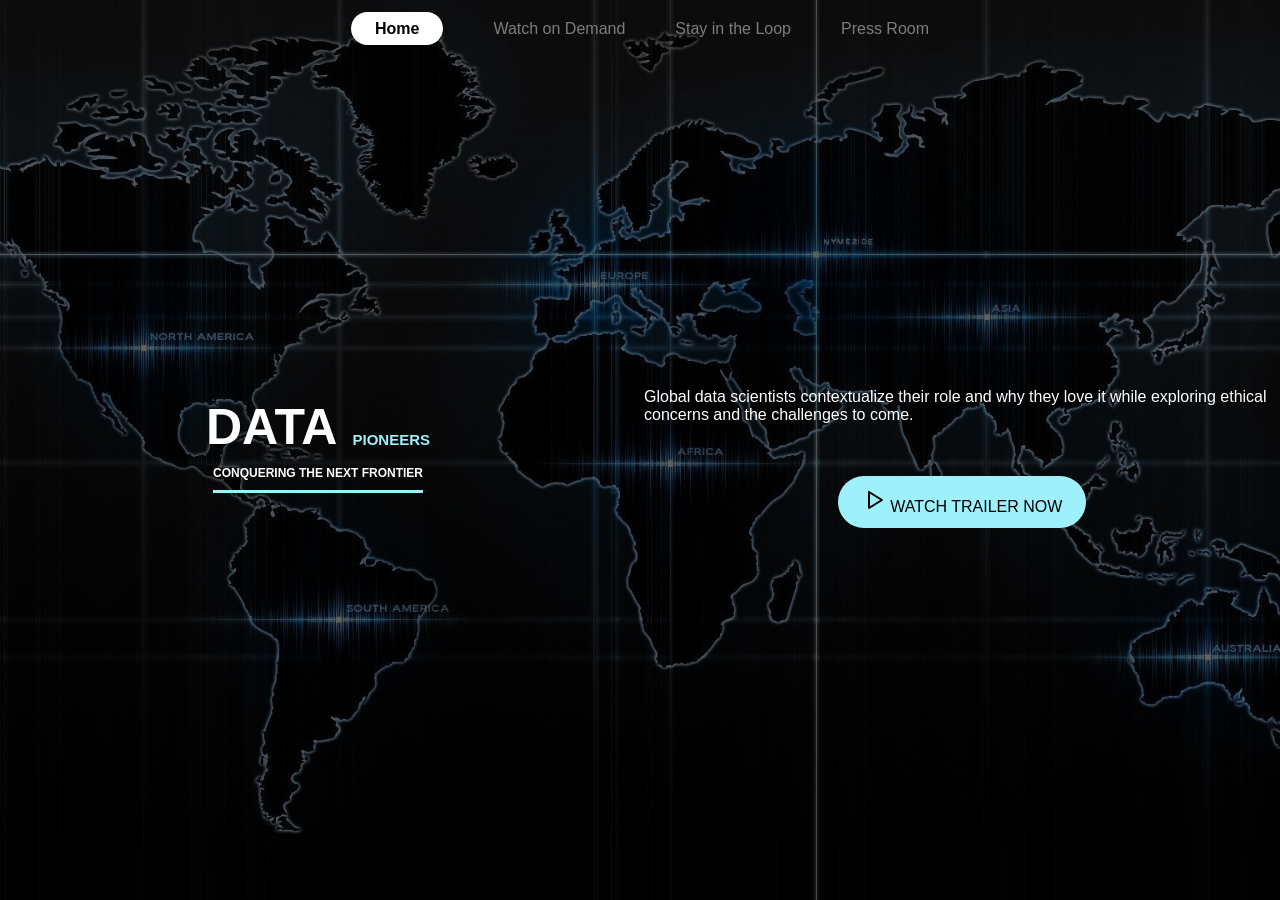
==== index.html @ 1783698a "feat: Se avanzo en el proyecto de edwar priera pagina" ====
<!DOCTYPE html>
<html lang="en">
<head>
    <meta charset="UTF-8">
    <meta name="viewport" content="width=device-width, initial-scale=1.0">
    <title>Data Science Pioneers</title>
    <link rel="stylesheet" href="/styles/variables.css">
    <link rel="stylesheet" href="/styles/components/navbar.css">
    <link rel="stylesheet" href="/styles/components/hero.css">
</head>
<body>

    
    <div class="navbar-container"></div>
    <div class="hero-container"></div>
    
    
</body>
<script src="/js/components/navbar.js"></script>
<script src="/js/components/hero.js"></script>
</html>
---- styles/variables.css ----
:root{
    /* Primary color */
    --primary-950: #4DB100;
    --primary-900: #55b40c;
    --primary-800: #67bc26;
    --primary-700: #79c43f;
    --primary-600: #8bcc59;
    --primary-500: #9dd472;
    --primary-400: #aedb8c;
    --primary-300: #C0E3A5;
    --primary-200: #D2EBBF;
    --primary-100: #EAF3D8;
    --primary-50: #F6FBF2;

    /*Secundary color*/
    --secundary-950: #FED638;
    --secundary-900: #FED841;
    --secundary-800: #FEDC55;
    --secundary-700: #FEE069;
    --secundary-600: #FEE47D;
    --secundary-500: #FEE891;
    --secundary-400: #FEECA5;
    --secundary-300: #FEF0B9;
    --secundary-200: #FEF4CD;
    --secundary-100: #FEF8E1;
    --secundary-50: #FEFCF5;

    /*Tertiary-2 color*/
    --tertiary-950: #50E5F9;
    --tertiary-900: #58E6F9;
    --tertiary-800: #6AE8F9;
    --tertiary-700: #7BEBFA;
    --tertiary-600: #8DEEFB;
    --tertiary-500: #9EF0FB;
    --tertiary-400: #B0F3FC;
    --tertiary-300: #C1F5FC;
    --tertiary-200: #D3F8FD;
    --tertiary-100: #E4FBFE;
    --tertiary-50: #F6FDFE;

    /*Basic color*/
    --white: #fff;
    --black: #000;
    --gray-950: #1010;
    --gray-900: #262626;
    --gray-800: #3B3B3B;
    --gray-700: #515151;
    --gray-600: #676767;
    --gray-500: #7D7D7D;
    --gray-400: #929292;
    --gray-300: #A8A8A8;
    --gray-200: #BEBEBE;
    --gray-100: #D4D4D4;
    --gray-50: #E9E9E9;

    /*Font-family*/
    --main-font: Helvetica, Arial, sans-serif;

    /*Font-size*/
    --fs-xxxxl: 8.0rem; /*Ultra grande*/
    --fs-xxxl: 6.4rem; /*Súper grande*/
    --fs-xxl: 4.8rem; /*Extra grande*/
    --fs-xl: 4.0rem; /*Muy grande*/
    --fs-lg: 3.2rem; /*h1*/
    --fs-md: 2.4rem; /*Titulo*/
    --fs-sm: 2.0rem; /*Subtitulo*/
    --fs-xs: 1.6rem; /*Base*/
    --fs-xxs: 1.4rem; /*Texto de apoyo*/
    --fs-xxxs: 1.2rem; /*Texto de apoyo 2*/
    --fs-xxxxs: 0.8rem; /*Label*/
}

/* Globals*/
html{
    margin: 0;
    box-sizing: border-box;
    font-size: 62.5%;
}
*, *:before, *:after {
    box-sizing: inherit;
}

body{
    font-size: 1.6rem;
    font-family: var(--main-font);
    margin: 0 0;
}
---- styles/components/navbar.css ----
/*===============================*/
            /* Navbar */
/*===============================*/
/* styles/components/navbar.css */

.navbar {
    position: absolute;  
    width: 100%; 
    padding: 20px 0;
    z-index: 1000;
}

.navbar__list {
    list-style: none;
    display: flex;
    justify-content: center; 
    flex-direction: column;
    align-items: center;
    gap: 40px; 
    margin: 0;
    padding: 0 0;
    
}

.navbar__link {
    color: var(--gray-500);
    text-decoration: none;
    font-size: var(--fs-xs);
    font-family: var(--main-font);
}

@media (width > 768px) {
    .navbar__list {
        flex-direction: row; 
        justify-content: center;
        gap: 50px;
    }
    
    .navbar__link {
        font-size: var(--fs-xs); 
    }
    .navbar__link.active {
    background-color:var(--white);
    color: var(--black);
    border-radius: 40px;
    font-weight: bold;
    padding: 8px 24px;
}

}
.navbar__link.active {
    background-color:var(--white);
    border-radius: 40px;
    color: var(--black);
    font-weight: bold;
    padding: 8px 24px;
}
---- styles/components/hero.css ----
.hero-container {
    background-image: url(/assets/images/img-hero.jpg);
    background-position: center;
    background-size: cover;
    height: 100vh; 
    position: relative;
}

.hero {
    align-items: center;
    justify-content: center;
    flex-direction: column;
    position: absolute;
    background-color: rgba(0, 0, 0, 0.6); 
    width: 100%;
    height: 100vh;
    
    /* PARA PARTIR LA WEB */
    display: grid;
    grid-template-rows: 1fr;
    grid-template-columns: repeat(2, 1fr);
    gap: 8px;
}

.hero__button:hover{
    cursor: pointer;
}

/* ESTO ES PARA EL TITULO  */

.hero__content {
    display: flex;
    flex-direction: row;
    flex-direction: column;
    align-items: center;
    text-align: center;
}

.hero__content-right {
    display: flex;
    flex-direction: column;
    align-items: center;
    gap: 20px;
    color: var(--white);
}
.hero__title {
    font-size: 5rem; 
    font-weight: bold;
    color: var(--white);
    display: flex;
    align-items:center;
    gap: 15px;
    padding: 0;
    margin: 0;
}

.hero__pioneers {
    color: var(--tertiary-500); 
    font-size: 1.5rem;
    margin-top: 25px;
}

.hero__subtitle {
    border-bottom: solid var(--tertiary-500);
    padding-bottom: 10px;
    font-size: var(--fs-xxxs);
    color: var(--white);
}
.hero__button{
    border: none;
    border-radius: 100px;
    margin-bottom: 1px;
    border-radius: 400px;
    color: var(--black);

    /* Estilos*/

    background-color: var(--tertiary-500);
    padding: 12px 24px;
    border-radius: 66px;
    text-transform: uppercase;
    
}

.play-icon{
    align-items: center;
    text-align: center;

}
@media (width > 768px) {
    .hero__button{
        width: auto;
    }
}
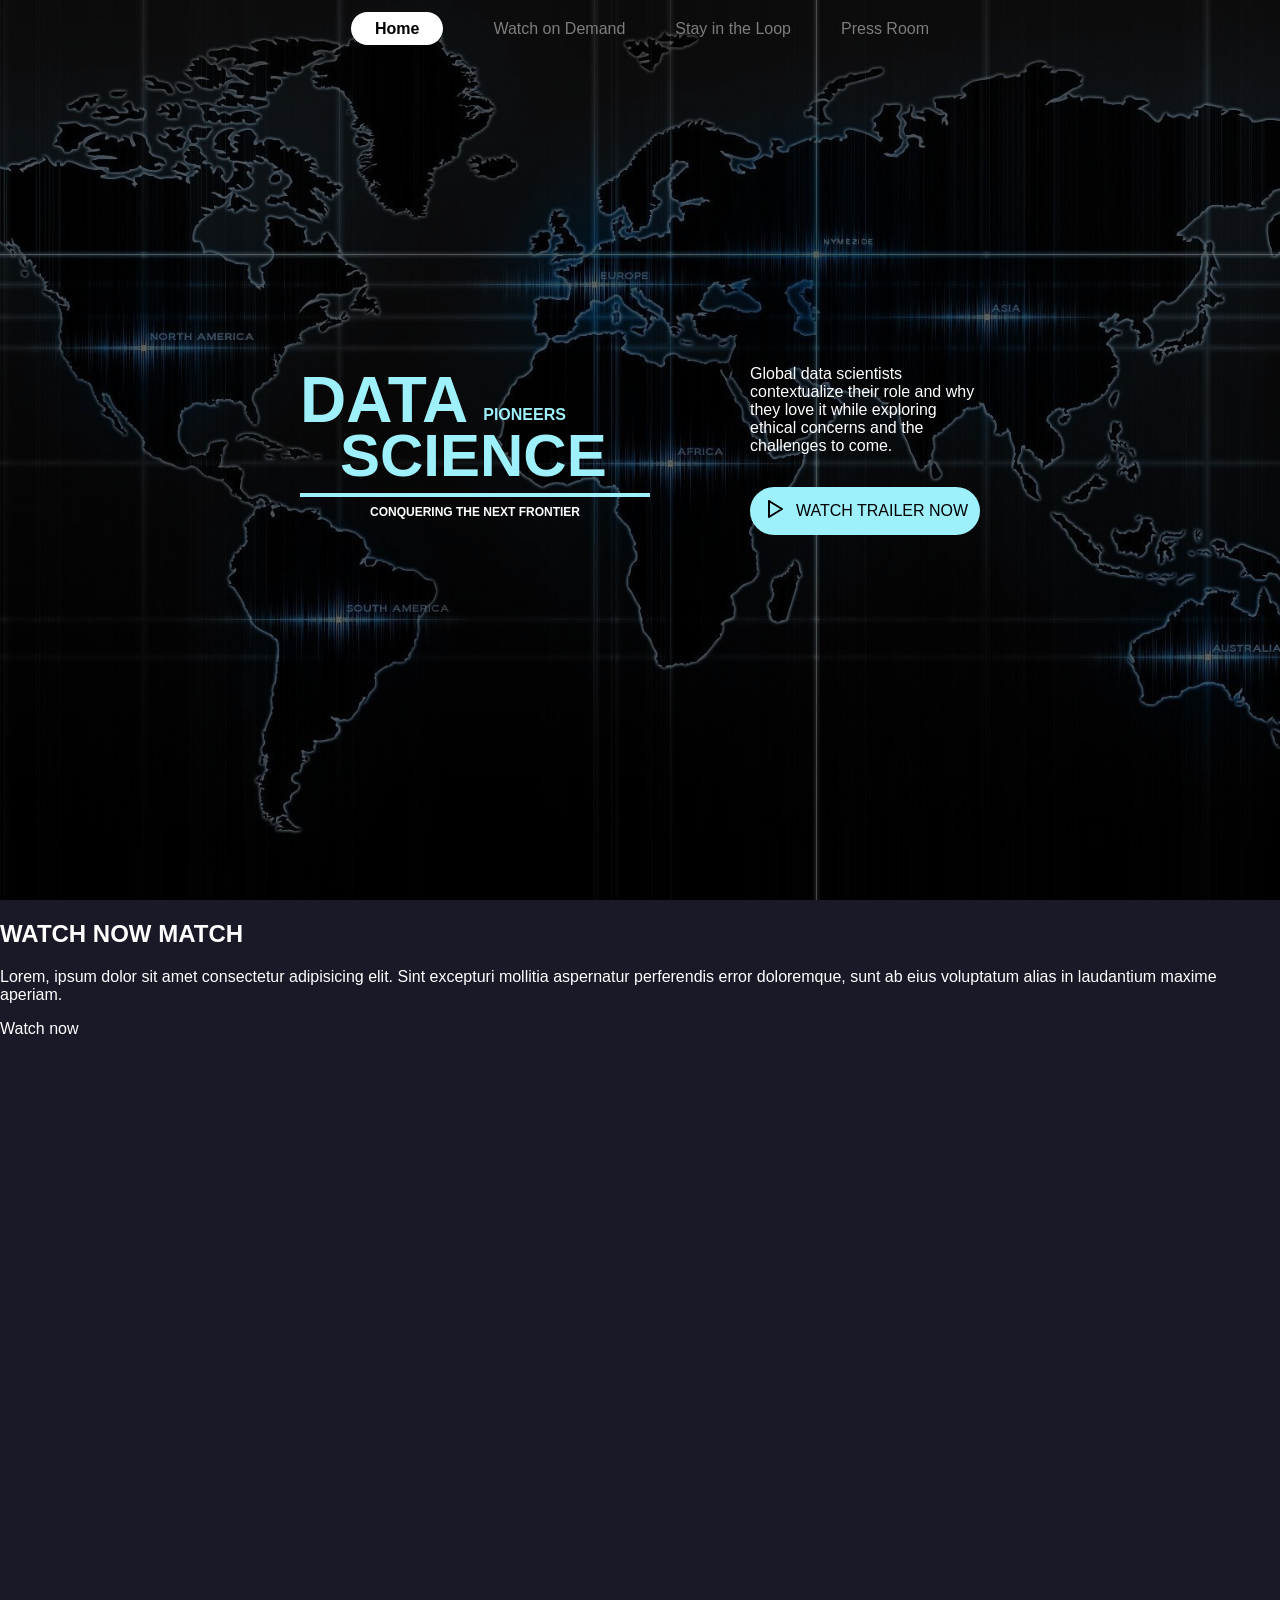
==== commit 31294d69: "feat: Llegamos a la segunda seccion vamuss" ====
--- a/index.html
+++ b/index.html
@@ -7,15 +7,18 @@
     <link rel="stylesheet" href="/styles/variables.css">
     <link rel="stylesheet" href="/styles/components/navbar.css">
     <link rel="stylesheet" href="/styles/components/hero.css">
+    <link rel="stylesheet" href="/styles/components/main.css">
 </head>
 <body>
 
     
     <div class="navbar-container"></div>
     <div class="hero-container"></div>
+    <div class="main-container"></div>
     
     
 </body>
 <script src="/js/components/navbar.js"></script>
 <script src="/js/components/hero.js"></script>
+<script src="/js/components/main.js"></script>
 </html>
--- a/styles/components/hero.css
+++ b/styles/components/hero.css
@@ -5,90 +5,106 @@
     height: 100vh; 
     position: relative;
 }
-
 .hero {
     align-items: center;
     justify-content: center;
     flex-direction: column;
     position: absolute;
-    background-color: rgba(0, 0, 0, 0.6); 
+    background-color: rgba(0 0 0 / 60%); 
     width: 100%;
     height: 100vh;
+    
     
     /* PARA PARTIR LA WEB */
     display: grid;
     grid-template-rows: 1fr;
     grid-template-columns: repeat(2, 1fr);
-    gap: 8px;
+
+}
+
+/* ESTO ES PARA EL TITULO  */
+
+.hero__content {
+    display: flex;
+    flex-direction: column;
+    align-items: flex-start; 
+    text-align: left;
+    line-height: 0.9;
+}
+.hero__title {
+    display: flex;
+    align-items:center;
+    gap: 15px;
+    margin: 0;
+    
+    
+    font-weight: 900;
+    font-size: var(--fs-xxxl); 
+    color: var(--tertiary-500); 
+    
+}
+
+.hero__pioneers {
+    color: var(--tertiary-500); 
+    font-size: var(--fs-xs);
+    margin-top: 30px;
+    
+}
+
+.hero__science{
+    font-size: 6rem;
+    font-weight: 900;
+    color: var(--tertiary-500);
+    margin: 0;
+    padding: 0;
+    padding-left: 40px;
+    
+}
+
+.hero__subtitle {
+    border-top: 4px solid var(--tertiary-500); 
+    padding-top: 10px;
+    width: 350px; 
+    font-size: var(--fs-xxxs);
+    color: var(--white);
+    text-transform: uppercase;
+    text-align: center;
+}
+    
+    
+
+.hero__content-right {
+    display: flex;
+    flex-direction: column;
+
+    color: var(--white);
+}
+
+.hero__button{
+    border-radius: 400px;
+    color: var(--black);
+    background-color: var(--tertiary-500);
+    padding: 10px;
+    text-transform: uppercase;
+    
+    /* Acomodar el boton  */
+    display: flex;
+    align-items: center;
+    justify-content: center;
+    gap: 10px;
 }
 
 .hero__button:hover{
     cursor: pointer;
 }
 
-/* ESTO ES PARA EL TITULO  */
-
-.hero__content {
-    display: flex;
-    flex-direction: row;
-    flex-direction: column;
-    align-items: center;
-    text-align: center;
-}
-
-.hero__content-right {
-    display: flex;
-    flex-direction: column;
-    align-items: center;
-    gap: 20px;
-    color: var(--white);
-}
-.hero__title {
-    font-size: 5rem; 
-    font-weight: bold;
-    color: var(--white);
-    display: flex;
-    align-items:center;
-    gap: 15px;
-    padding: 0;
-    margin: 0;
-}
-
-.hero__pioneers {
-    color: var(--tertiary-500); 
-    font-size: 1.5rem;
-    margin-top: 25px;
-}
-
-.hero__subtitle {
-    border-bottom: solid var(--tertiary-500);
-    padding-bottom: 10px;
-    font-size: var(--fs-xxxs);
-    color: var(--white);
-}
-.hero__button{
-    border: none;
-    border-radius: 100px;
-    margin-bottom: 1px;
-    border-radius: 400px;
-    color: var(--black);
-
-    /* Estilos*/
-
-    background-color: var(--tertiary-500);
-    padding: 12px 24px;
-    border-radius: 66px;
-    text-transform: uppercase;
-    
-}
-
-.play-icon{
-    align-items: center;
-    text-align: center;
-
-}
 @media (width > 768px) {
     .hero__button{
         width: auto;
     }
-}   +    .hero{
+        padding: 0 300px;
+        gap: 100px;
+    }
+}   
+
--- a/styles/components/main.css
+++ b/styles/components/main.css
@@ -0,0 +1,6 @@
+.main-info {
+    background-color: #191928;
+    color: var(--white);
+    height: 100vh; 
+    display: flex;
+}
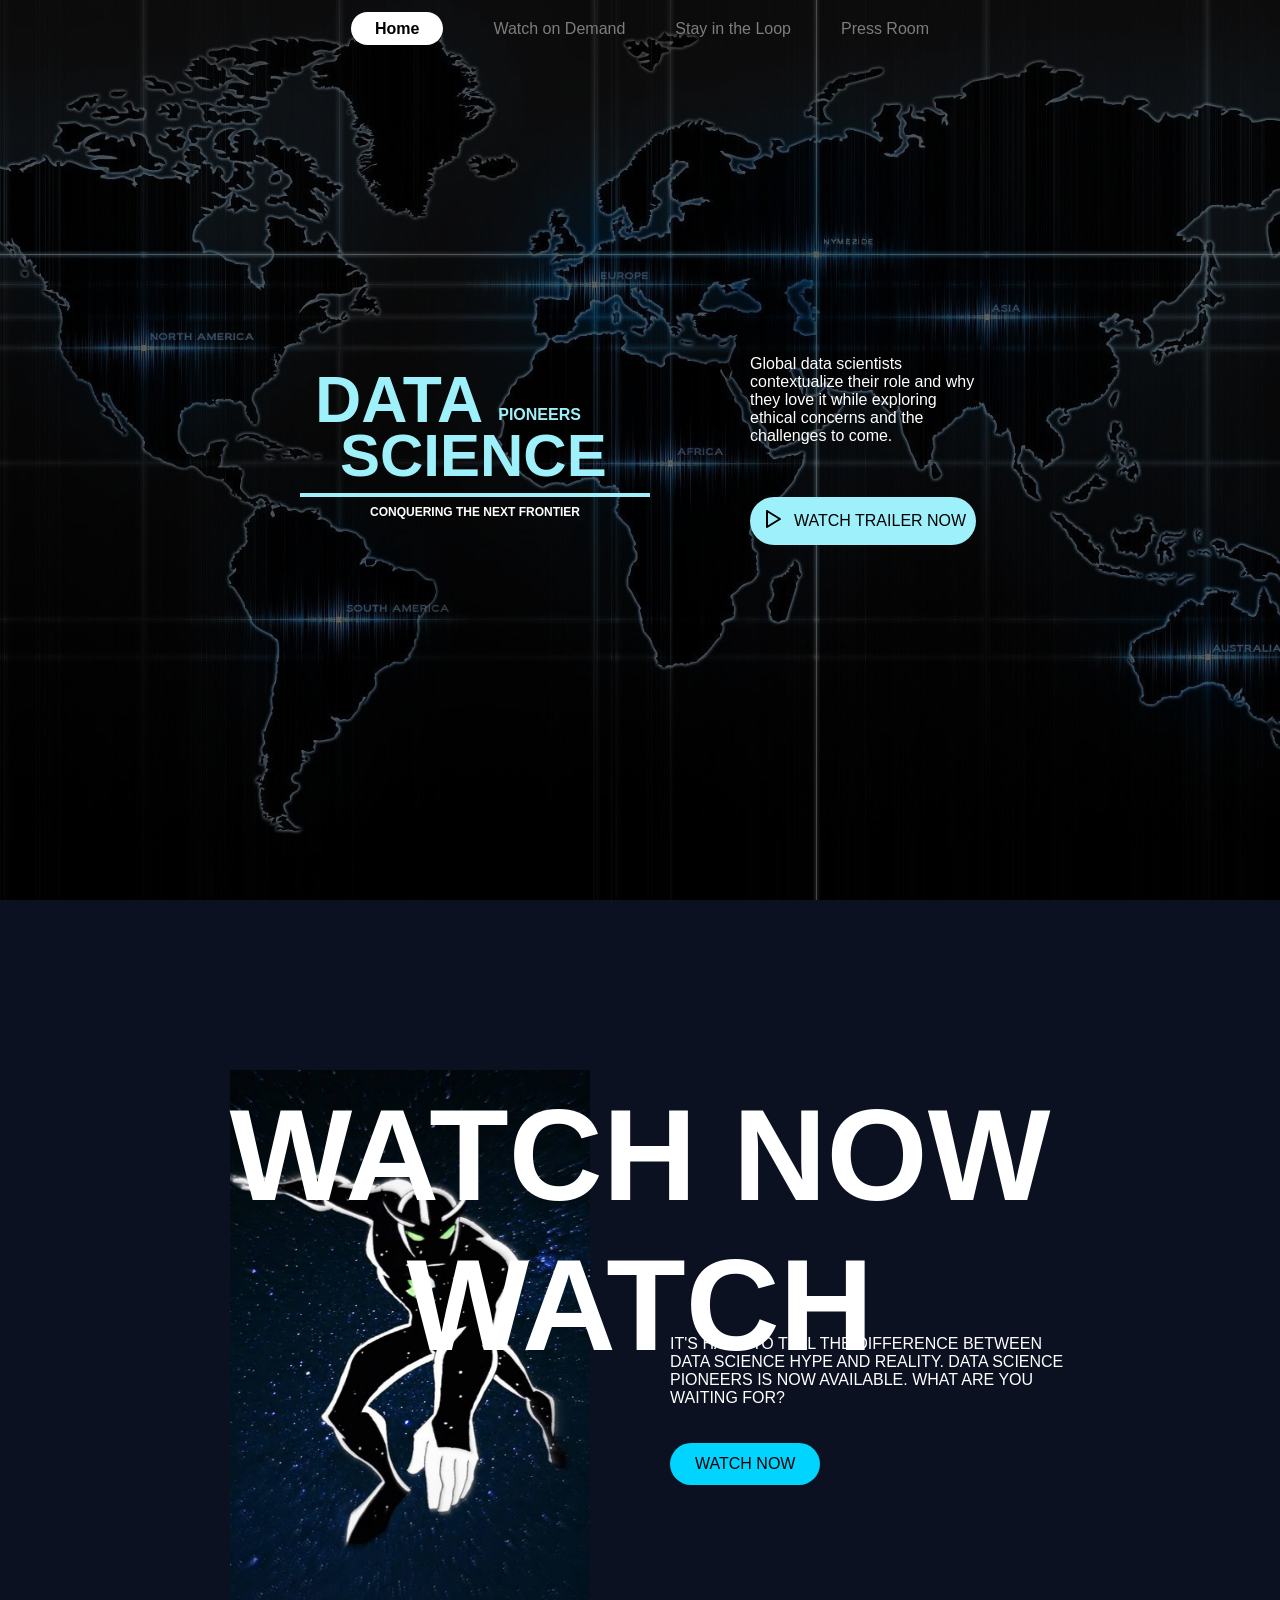
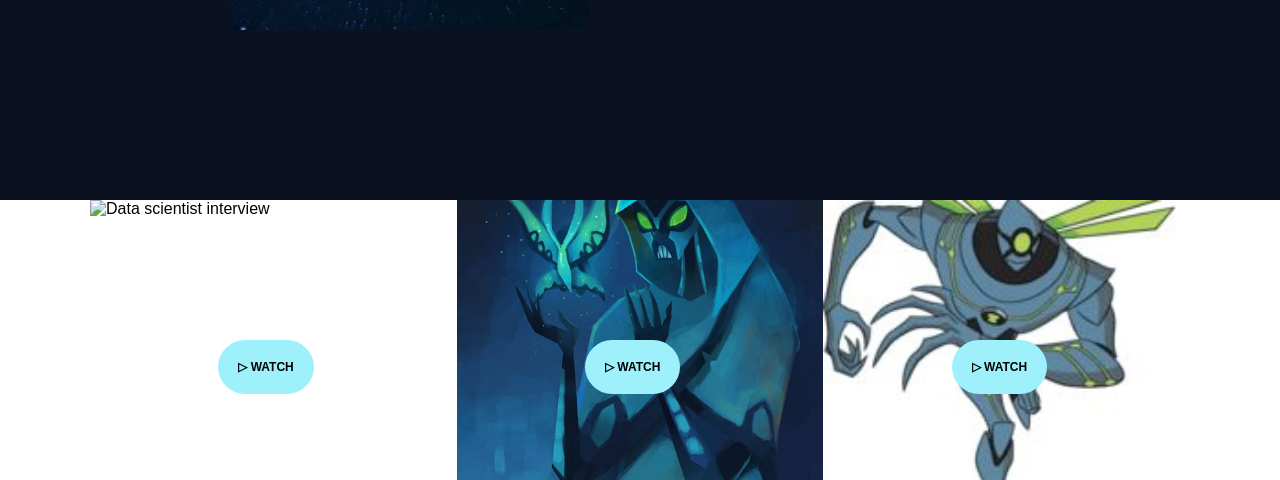
==== commit 564623f7: "YA CASI TERMINAMOSSSSSS" ====
--- a/index.html
+++ b/index.html
@@ -8,6 +8,13 @@
     <link rel="stylesheet" href="/styles/components/navbar.css">
     <link rel="stylesheet" href="/styles/components/hero.css">
     <link rel="stylesheet" href="/styles/components/main.css">
+    <link rel="stylesheet" href="/styles/components/cards.css">
+
+     <script type="module">
+        import {loadCards} from "/js/components/cards.js";
+        loadCards(".cards-container"); //Sin IDs muestra todas las cards
+    </script>
+
 </head>
 <body>
 
@@ -15,6 +22,7 @@
     <div class="navbar-container"></div>
     <div class="hero-container"></div>
     <div class="main-container"></div>
+    <div class="cards-container"></div>
     
     
 </body>
--- a/styles/components/navbar.css
+++ b/styles/components/navbar.css
@@ -18,7 +18,7 @@
     align-items: center;
     gap: 40px; 
     margin: 0;
-    padding: 0 0;
+    padding: 0;
     
 }
 
--- a/styles/components/hero.css
+++ b/styles/components/hero.css
@@ -1,33 +1,32 @@
 .hero-container {
     background-image: url(/assets/images/img-hero.jpg);
-    background-position: center;
+   background-position: center;
     background-size: cover;
-    height: 100vh; 
+    min-height: 100vh;
     position: relative;
 }
-.hero {
+
+  .hero {
     align-items: center;
     justify-content: center;
-    flex-direction: column;
     position: absolute;
     background-color: rgba(0 0 0 / 60%); 
     width: 100%;
     height: 100vh;
     
     
-    /* PARA PARTIR LA WEB */
     display: grid;
     grid-template-rows: 1fr;
     grid-template-columns: repeat(2, 1fr);
 
 }
 
-/* ESTO ES PARA EL TITULO  */
+
+
 
 .hero__content {
     display: flex;
     flex-direction: column;
-    align-items: flex-start; 
     text-align: left;
     line-height: 0.9;
 }
@@ -36,7 +35,7 @@
     align-items:center;
     gap: 15px;
     margin: 0;
-    
+    padding-left: 15px;
     
     font-weight: 900;
     font-size: var(--fs-xxxl); 
@@ -73,12 +72,17 @@
     
     
 
-.hero__content-right {
+ .hero__content-right {
     display: flex;
     flex-direction: column;
+    justify-content: center; 
+    color: var(--white);
+    gap: 20px;
+    width: 100%;
+    
+    align-items: start;
 
-    color: var(--white);
-}
+  }
 
 .hero__button{
     border-radius: 400px;
@@ -86,6 +90,7 @@
     background-color: var(--tertiary-500);
     padding: 10px;
     text-transform: uppercase;
+    
     
     /* Acomodar el boton  */
     display: flex;
@@ -99,6 +104,7 @@
 }
 
 @media (width > 768px) {
+    
     .hero__button{
         width: auto;
     }
--- a/styles/components/main.css
+++ b/styles/components/main.css
@@ -1,6 +1,76 @@
-.main-info {
-    background-color: #191928;
-    color: var(--white);
-    height: 100vh; 
+.watch{
+    position: relative;
+    background-color: #0b1120;
+    min-height: 100vh;
     display: flex;
+    align-items: center;
+    justify-content: center;
+    overflow: hidden;
+    z-index: 1000;
+   
+
+}
+.watch__overlay-text{
+    position: absolute;
+    top: 20%;
+    left: 0;
+    width: 100%;
+    font-size: var(--fs-xxl);
+    font-weight: 800;
+    color: white;
+    text-align: right;
+    z-index: 1000;
+}
+
+.watch__container{
+    display: flex;
+    align-items: center;
+    gap: 60px;
+    position: relative;
+    z-index: 0;
+}
+
+.watch__image {
+    position: relative;
+    height: 600px;
+    padding: 20px;
+}
+
+.watch__image img {
+    background-color: rgba(0 0 0 / 60%);
+    width: 100%;       
+    height: 100%;      
+    display: flex;
+    z-index: 5;
+}
+.watch__content{
+    max-width: 400px;
+    color: white;
+    
+}
+.watch__button{
+    display: inline-block;
+    margin-top: 20px;
+    background: #00d4ff;
+    padding: 12px 25px;
+    border-radius: 25px;
+    color: black;
+    text-decoration: none;
+    
+}
+
+@media (width > 768px) {
+    .watch__overlay-text{
+        font-size: 130px;
+        text-align: center;
+        padding-bottom: 40px;
+    }
+    .watch__content{
+        
+        padding-top: 100px;
+    }
+    .watch__image{
+        width: 400px;  
+        
+    }
 }
--- a/styles/components/cards.css
+++ b/styles/components/cards.css
@@ -0,0 +1,52 @@
+.cards-section {
+    background-color: #10111f;
+    padding: 5rem 2rem;
+}
+
+.cards-container {
+    width: min(92%, 1100px);
+    margin: 0 auto;
+    display: grid;
+    grid-template-columns: 1fr;
+}
+
+.cards__item {
+    position: relative;
+    height: 240px;
+    overflow: hidden;
+}
+
+.cards__image {
+    width: 100%;
+    height: 100%;
+    display: block;
+    object-fit: cover;
+}
+
+.cards__button {
+    position: absolute;
+    top: 50%;
+    left: 35%;
+    border: none;
+    border-radius: 999px;
+    background-color: var(--tertiary-500);
+    color: var(--black);
+    padding: 20px;
+    font-size: var(--fs-xxxs);
+    font-weight: 800;
+    cursor: pointer;
+}
+
+@media (width > 768px) {
+    .cards-section {
+        padding: 8rem 2rem;
+    }
+
+    .cards-container {
+        grid-template-columns: repeat(3, 1fr);
+    }
+
+    .cards__item {
+        height: 280px;
+    }
+}
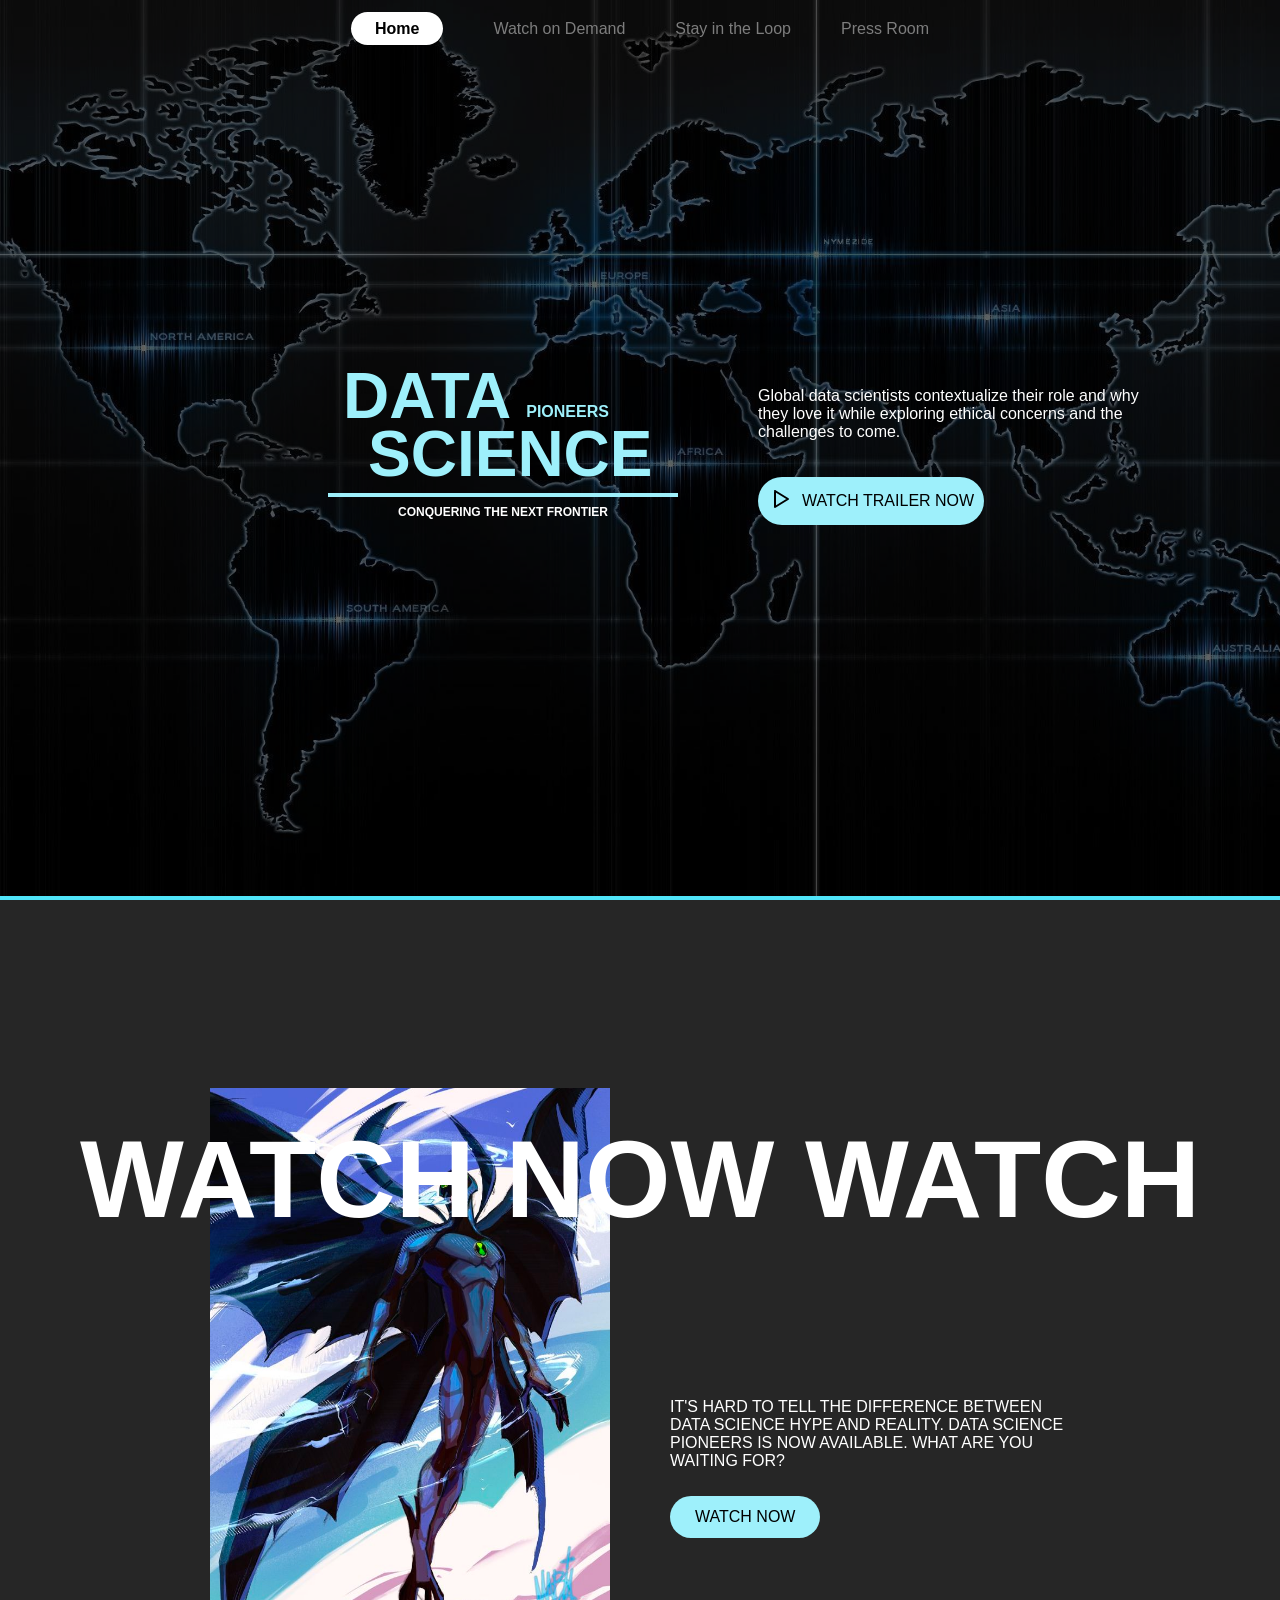
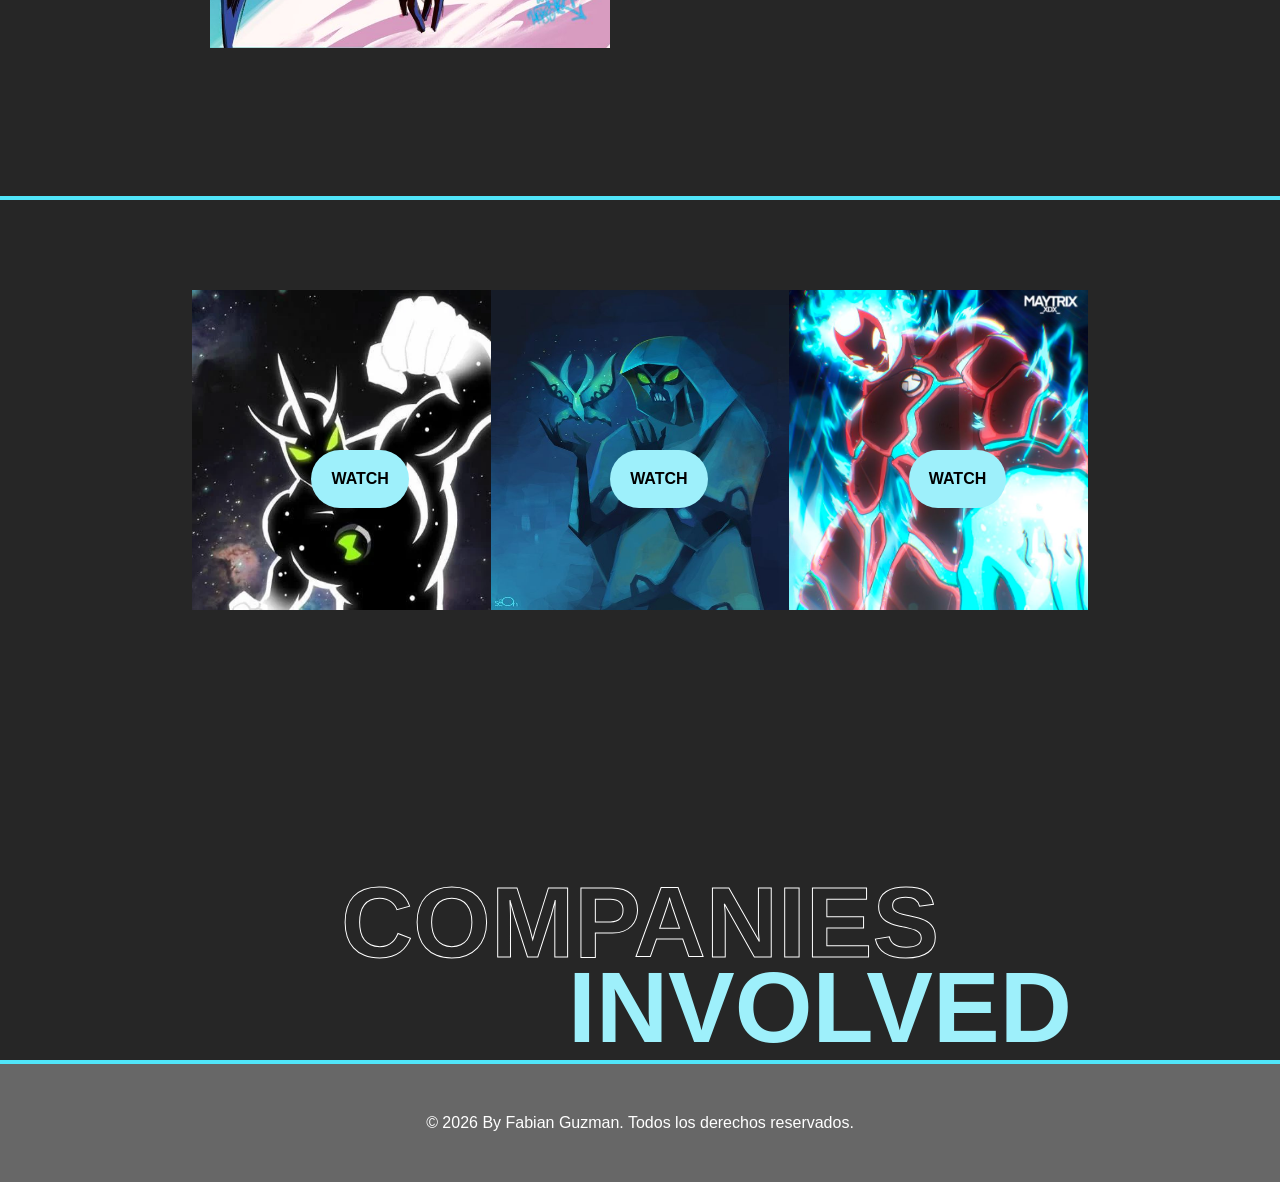
==== commit bedf172a: "feat: se presume que se termino el proyecto de edwar" ====
--- a/index.html
+++ b/index.html
@@ -9,6 +9,7 @@
     <link rel="stylesheet" href="/styles/components/hero.css">
     <link rel="stylesheet" href="/styles/components/main.css">
     <link rel="stylesheet" href="/styles/components/cards.css">
+    <link rel="stylesheet" href="/styles/components/footer.css">
 
      <script type="module">
         import {loadCards} from "/js/components/cards.js";
@@ -22,10 +23,24 @@
     <div class="navbar-container"></div>
     <div class="hero-container"></div>
     <div class="main-container"></div>
+    
+
+<section class="cards-section">
     <div class="cards-container"></div>
-    
+
+    <div class="cards-text-bottom">
+        <h2 class="cards-text-bottom__text1">
+            COMPANIES
+        </h2>
+        <h2 class="cards-text-bottom__text2">INVOLVED</h2>
+    </div>
+</section>
+
+<div class="footer-container"></div>
     
 </body>
+
+<script src="/js/components/footer.js"></script>
 <script src="/js/components/navbar.js"></script>
 <script src="/js/components/hero.js"></script>
 <script src="/js/components/main.js"></script>
--- a/styles/components/hero.css
+++ b/styles/components/hero.css
@@ -1,23 +1,24 @@
 .hero-container {
-    background-image: url(/assets/images/img-hero.jpg);
+    background-image: url(/assets/images/1-img-hero.jpg);
    background-position: center;
     background-size: cover;
+    width: 100%;
     min-height: 100vh;
     position: relative;
 }
 
   .hero {
     align-items: center;
-    justify-content: center;
     position: absolute;
-    background-color: rgba(0 0 0 / 60%); 
+    background-color: rgba(0, 0, 0, 0.6);
     width: 100%;
     height: 100vh;
-    
-    
-    display: grid;
-    grid-template-rows: 1fr;
-    grid-template-columns: repeat(2, 1fr);
+    border-bottom: 4px solid var(--tertiary-950);
+
+    display: flex;
+    flex-direction: column;
+    gap: 100px;
+    padding-top: 300px;
 
 }
 
@@ -51,7 +52,7 @@
 }
 
 .hero__science{
-    font-size: 6rem;
+    font-size: var(--fs-xxxl);
     font-weight: 900;
     color: var(--tertiary-500);
     margin: 0;
@@ -90,6 +91,7 @@
     background-color: var(--tertiary-500);
     padding: 10px;
     text-transform: uppercase;
+    text-decoration: none;
     
     
     /* Acomodar el boton  */
@@ -99,9 +101,6 @@
     gap: 10px;
 }
 
-.hero__button:hover{
-    cursor: pointer;
-}
 
 @media (width > 768px) {
     
@@ -109,8 +108,16 @@
         width: auto;
     }
     .hero{
-        padding: 0 300px;
-        gap: 100px;
+        display: grid;
+        grid-template-columns: repeat(2, 1fr);
+        align-items: center;
+        justify-content: center;
+
+        padding: 0 10%;
+        gap: 80px;
+    }
+    .hero__content {
+        padding-left: 200px;
     }
 }   
 
--- a/styles/components/main.css
+++ b/styles/components/main.css
@@ -1,76 +1,84 @@
 .watch{
     position: relative;
-    background-color: #0b1120;
+    background-color: var(--gray-900);
     min-height: 100vh;
     display: flex;
     align-items: center;
     justify-content: center;
-    overflow: hidden;
-    z-index: 1000;
-   
+
+    border-bottom: 4px solid var(--tertiary-950);
 
 }
 .watch__overlay-text{
     position: absolute;
-    top: 20%;
+    top: 8%;
     left: 0;
     width: 100%;
     font-size: var(--fs-xxl);
     font-weight: 800;
     color: white;
-    text-align: right;
-    z-index: 1000;
+    text-align: center;
+    z-index: 0;
 }
 
 .watch__container{
     display: flex;
+    flex-direction: column;
     align-items: center;
-    gap: 60px;
+    gap: 3rem;
     position: relative;
-    z-index: 0;
+    z-index: 1;
+
+    padding-top: 100px;
 }
 
 .watch__image {
-    position: relative;
-    height: 600px;
-    padding: 20px;
+    width: 80%;
+    height: 320px;
+    padding: 0;
 }
 
 .watch__image img {
-    background-color: rgba(0 0 0 / 60%);
-    width: 100%;       
-    height: 100%;      
-    display: flex;
-    z-index: 5;
+    width: 100%;        
+    height: 100%;    
+    background-color: rgba(0 0 0 / 60%); /*el ffiltro da pero esta detras de la imagen*/
 }
+
 .watch__content{
     max-width: 400px;
     color: white;
-    
 }
+
 .watch__button{
     display: inline-block;
-    margin-top: 20px;
-    background: #00d4ff;
+    margin-top: 10px;
+    background-color: var(--tertiary-500);
     padding: 12px 25px;
     border-radius: 25px;
     color: black;
     text-decoration: none;
-    
 }
 
 @media (width > 768px) {
-    .watch__overlay-text{
-        font-size: 130px;
+    .watch__container {
+        flex-direction: row;
+        gap: 60px;
+        padding-top: 40px;
+    }
+
+    .watch__overlay-text {
+        font-size: 110px;
+        top: 24%;
         text-align: center;
-        padding-bottom: 40px;
+        z-index: 2;
     }
-    .watch__content{
-        
-        padding-top: 100px;
+
+    .watch__content {
+        padding-top: 180px;
     }
-    .watch__image{
-        width: 400px;  
-        
+
+    .watch__image {
+        width: 400px;
+        height: 560px;
     }
-}+}
--- a/styles/components/cards.css
+++ b/styles/components/cards.css
@@ -1,10 +1,14 @@
+body{
+    background-color: var(--gray-900);
+}
 .cards-section {
-    background-color: #10111f;
-    padding: 5rem 2rem;
+    /* background-color: #10111f; */
+    color: white;
 }
 
 .cards-container {
-    width: min(92%, 1100px);
+    padding-top: 40px;
+    width: 92%;
     margin: 0 auto;
     display: grid;
     grid-template-columns: 1fr;
@@ -13,40 +17,76 @@
 .cards__item {
     position: relative;
     height: 240px;
-    overflow: hidden;
 }
 
 .cards__image {
     width: 100%;
     height: 100%;
-    display: block;
-    object-fit: cover;
 }
 
 .cards__button {
     position: absolute;
     top: 50%;
-    left: 35%;
+    left: 40%;
     border: none;
-    border-radius: 999px;
+    border-radius: 40px;
     background-color: var(--tertiary-500);
     color: var(--black);
     padding: 20px;
-    font-size: var(--fs-xxxs);
-    font-weight: 800;
-    cursor: pointer;
+    font-weight: bold;
+
+    text-decoration: none;
 }
 
 @media (width > 768px) {
-    .cards-section {
-        padding: 8rem 2rem;
-    }
-
     .cards-container {
+        width: 70%;
+        padding-top: 10vh;
         grid-template-columns: repeat(3, 1fr);
     }
 
     .cards__item {
-        height: 280px;
+        height:320px;
     }
-}+}
+
+
+/* TEXTO DE ABAJO TEXTO COMPANIES INVOLED */
+
+.cards-text-bottom__text1,
+.cards-text-bottom__text2 {
+    font-size: var(--fs-xxl);
+    margin: 0;
+    font-weight: 900;
+    line-height: 0.85; /* Sirve para controlar e espaco entre dos lineas de texto verticalmente */
+}
+
+.cards-text-bottom__text2 {
+    color: var(--tertiary-500);
+}
+
+.cards-text-bottom{
+    text-align: center;
+}
+
+@media (width > 768px) {
+
+    .cards-text-bottom__text1{
+        font-size: 100px;
+        text-align: center;
+
+        /* AGREGAR ESTILO DE LETRA */
+        color: transparent;
+        -webkit-text-stroke: 1px white;
+    }
+    .cards-text-bottom__text2{
+         font-size: 100px;
+        text-align: center;
+        padding-left: 40vh;
+    }
+    .cards-text-bottom{
+        padding-top: 30vh;
+        padding-bottom: 10px;
+    }
+}
+
--- a/styles/components/footer.css
+++ b/styles/components/footer.css
@@ -0,0 +1,15 @@
+.footer {
+    background-color: var(--gray-600);
+    padding: 50px 10px;
+    text-align: center;
+    color: white;
+    margin: 0;
+
+    border-top: 4px solid var(--tertiary-950);
+}
+
+.footer__text {
+    margin: 0;
+    color: var(--gray-100);
+    font-size: var(--fs-xxxs);
+}
